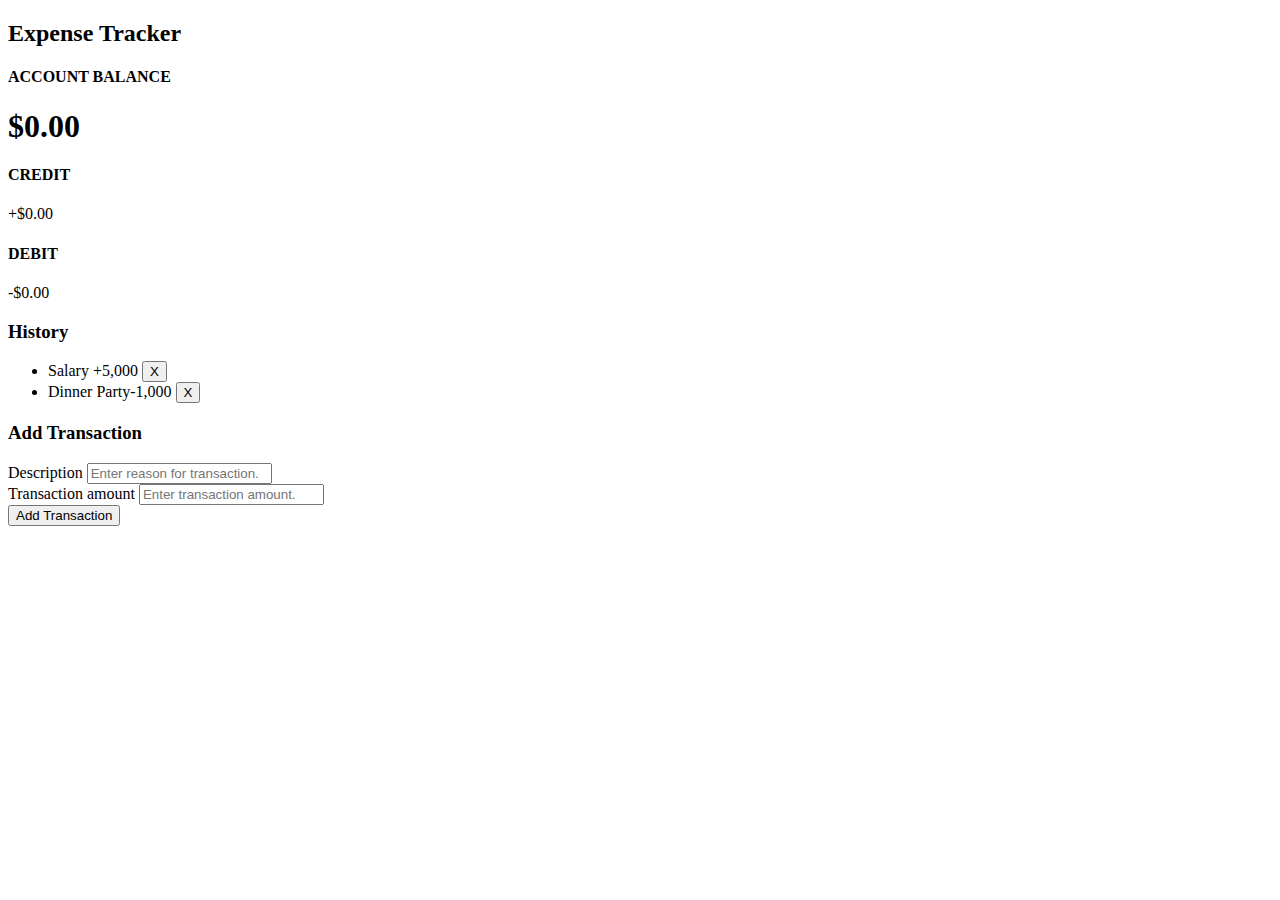
==== Expense Tracker/index.html @ 6644d177 "HTML structure of Expense Tracker" ====
<!DOCTYPE html>
<html lang="en">
<head>
    <meta charset="UTF-8">
    <meta http-equiv="X-UA-Compatible" content="IE=edge">
    <meta name="viewport" content="width=device-width, initial-scale=1.0">
    <link rel="stylesheet" href="style.css">
    <title>Expense Tracker</title>
</head>
<body>
    <h2>Expense Tracker</h2>
    <div class="container">
        <h4>ACCOUNT BALANCE</h4>
        <h1 id="balance">$0.00</h1>
        <div class="credit-debit-balance">
            <div class="credit">
                <h4>CREDIT</h4>
                <p id="money-credit" class="money credit">+$0.00</p>
            </div>
            <div class="debit">
                <h4>DEBIT</h4>
                <p id="money-debit" class="money debit">-$0.00</p>
            </div>
        </div>
        <h3>History</h3>
        <ul id="list" class="list">
            <li class="credit">Salary <span>+5,000</span> <button class="close-btn">X</button></li>
            <li class="debit">Dinner Party<span>-1,000</span> <button class="close-btn">X</button></li>
        </ul>
        <h3>Add Transaction</h3>
        <form id="add-form">
            <div class="form-control">
                <label for="reason">Description</label>
                <input type="text" id="reason" placeholder="Enter reason for transaction.">
            </div>
            <div class="form-control">
                <label for="amount">Transaction amount</label>
                <input type="number" id="amount" placeholder="Enter transaction amount.">
            </div>
            <button class="btn">Add Transaction</button>
        </form>
    </div>
    <script src="script.js"></script>
</body>
</html>
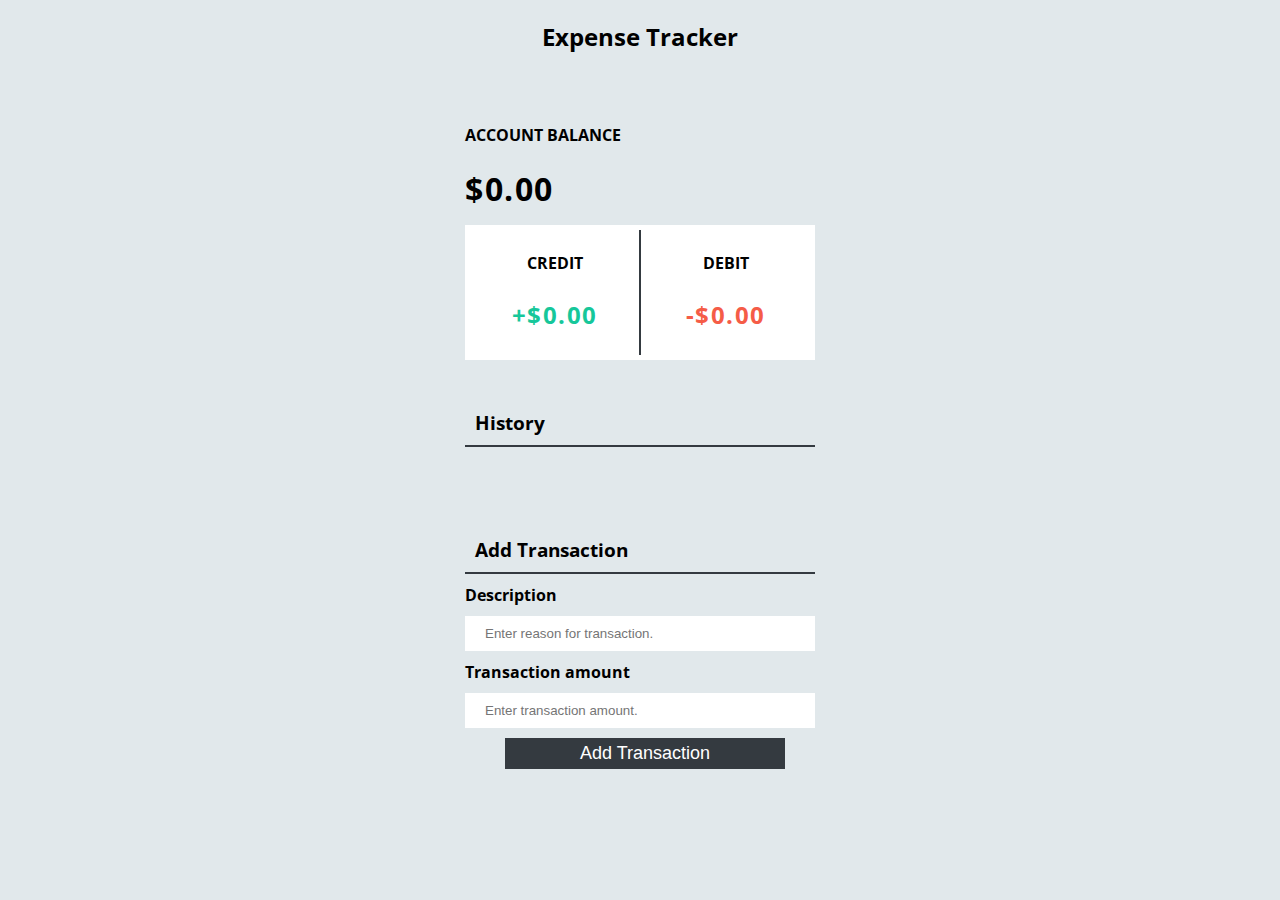
==== commit 78389f21: "fixed error" ====
--- a/Expense Tracker/index.html
+++ b/Expense Tracker/index.html
@@ -24,8 +24,8 @@
         </div>
         <h3>History</h3>
         <ul id="list" class="list">
-            <li class="credit">Salary <span>+5,000</span> <button class="close-btn">X</button></li>
-            <li class="debit">Dinner Party<span>-1,000</span> <button class="close-btn">X</button></li>
+        <!-- <li class="credit">Salary <span>+5,000</span> <button class="close-btn">X</button></li>
+             <li class="debit">Dinner Party<span>-1,000</span> <button class="close-btn">X</button></li>-->
         </ul>
         <h3>Add Transaction</h3>
         <form id="add-form">
--- a/Expense Tracker/style.css
+++ b/Expense Tracker/style.css
@@ -0,0 +1,135 @@
+@import url('https://fonts.googleapis.com/css2?family=Lato:wght@300&family=Open+Sans&display=swap');
+
+* {
+    box-sizing: border-box;
+}
+
+body {
+    background-color: #E1E8EB;
+    font-family: 'Open Sans', sans-serif;
+    display: flex;
+    flex-direction: column;
+    justify-items: center;
+    align-items: center;
+    height: 100vh;
+    margin: 0;
+}
+
+.container {
+    margin: 30px auto;
+    width: 350px;
+}
+
+h1 {
+    letter-spacing: 1.5px;
+    margin: 0;
+}
+
+h3 {
+    margin: 40px 0 10px;
+    padding: 10px;
+    border-bottom: 2px solid #343A40;
+}
+
+.credit-debit-balance {
+    background-color: white;
+    display: flex;
+    justify-content: space-between;
+    padding: 5px;
+    margin: 15px 0;
+}
+
+.credit-debit-balance > div {
+    flex: 1;
+    text-align: center;
+}
+
+.credit-debit-balance > div:first-of-type {
+    border-right: 2px solid #343A40;
+}
+
+.money.credit {
+    color: #16C79A;
+    font-size: 24px;
+    letter-spacing: 1.5px;
+    font-weight: bold;
+}
+
+.money.debit {
+    color: #F55C47;
+    font-size: 24px;
+    font-weight: bold;  
+    letter-spacing: 1.5px;
+}
+
+.list {
+    list-style-type: none;
+    padding: 10px;
+    margin: 20px auto;
+}
+
+.list li{
+    background-color: white;
+    display: flex;
+    justify-content: space-between;
+    position: relative;
+    padding: 10px;
+    margin: 10px 0;
+}
+
+.list li.credit {
+    border-right: 10px solid #16C79A;
+}
+
+.list li.debit {
+    border-right: 10px solid #F55C47;
+}
+
+.close-btn {
+    background-color: red;
+    color: white;
+    border: none;
+    font-size: 18px;
+    line-height: 18px;
+    padding: 3px 5px;
+    position: absolute;
+    top: 50%;
+    left: 0;
+    transform: translate(-100%, -50%);
+    opacity: 0;
+    transition: opacity 0.5 ease;
+    cursor: pointer;
+}
+
+.list li:hover .close-btn {
+    opacity: 1;
+}
+
+.form-control label{
+    display: block;
+    margin: 10px 0;
+    font-weight: bold;
+}
+
+.form-control input{
+    width: 100%;
+    padding: 10px 20px;
+    border: 0;
+}
+
+.btn {
+    background-color: #343A40;
+    width: 80%;
+    padding: 5px 10px;
+    margin-left: 40px;
+    margin-top: 10px;
+    margin-bottom: 10px;
+    color: white;
+    font-size: 18px;
+    border: 0;
+}
+
+.btn:hover {
+    cursor: pointer;
+    background-color: #16C79A;
+}